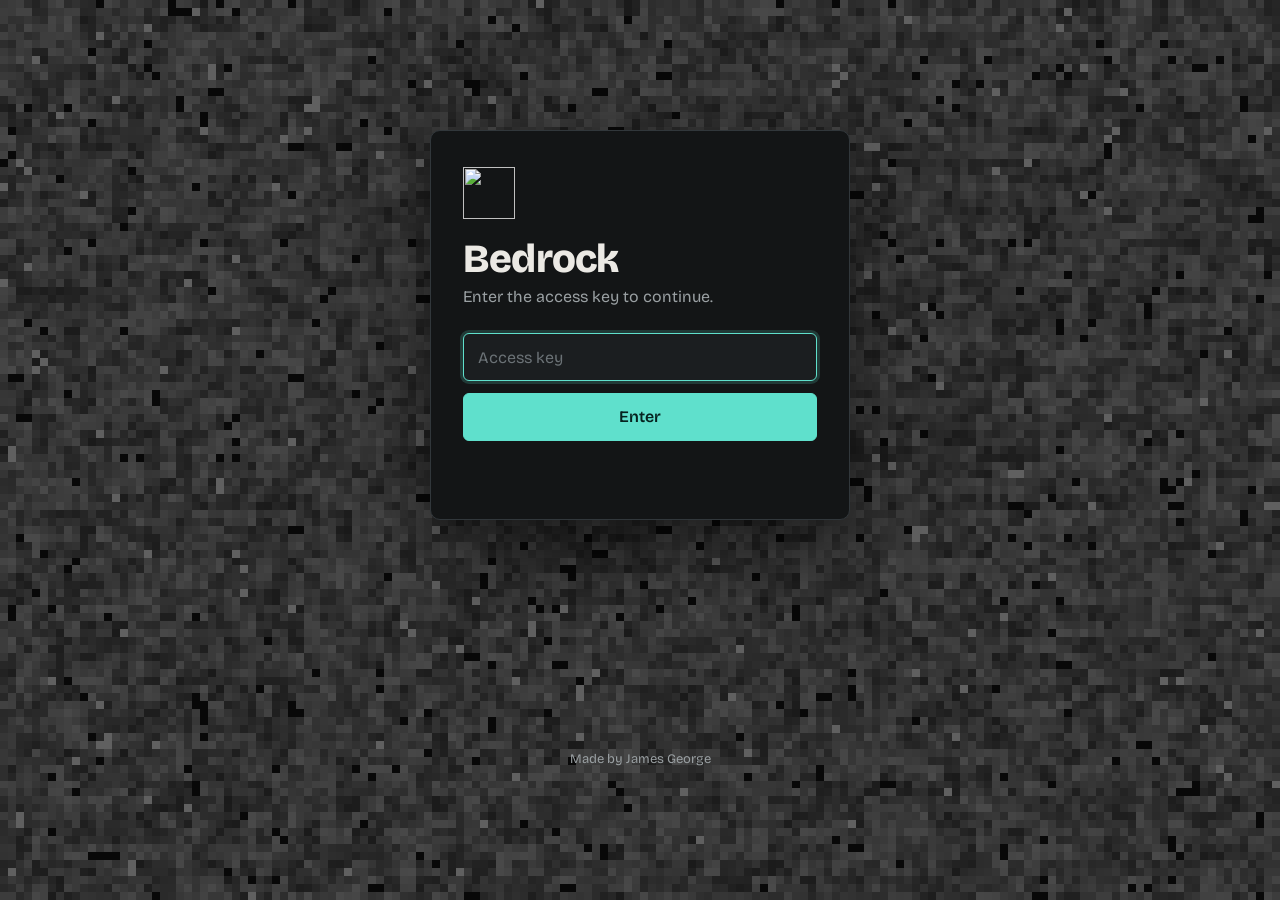
==== index.html @ d902c69f "Add files via upload" ====
<!doctype html>
<html lang="en">
<head>
<meta charset="utf-8">
<meta name="viewport" content="width=device-width,initial-scale=1">
<title>Bedrock</title>
<link rel="icon" href="favicon.png" type="image/png">
<link rel="preconnect" href="https://fonts.googleapis.com">
<link rel="preconnect" href="https://fonts.gstatic.com" crossorigin>
<link href="https://fonts.googleapis.com/css2?family=Bricolage+Grotesque:opsz,wght@12..96,400..800&display=swap" rel="stylesheet">
<link rel="stylesheet" href="styles.css">
</head>
<body>
<div class="gate">
  <canvas class="bedrock-bg" id="bg" aria-hidden="true"></canvas>

  <form class="gate-card" id="form" autocomplete="off">
    <img src="favicon.png" alt="">
    <h1>Bedrock</h1>
    <p>Enter the access key to continue.</p>
    <label class="sr-only" for="key">Access key</label>
    <input class="field" id="key" type="password" placeholder="Access key" autocomplete="off" required>
    <button class="btn btn-primary" id="go" type="submit">Enter</button>
    <p class="gate-msg" id="msg" role="alert"></p>
  </form>

  <div class="gate-credit">Made by James George</div>
</div>

<script src="shared.js"></script>
<script>
(function () {
  // Add or change keys here. Matching ignores upper/lower case.
  const KEYS = ['6-7', 'jamb0ne', '0bs1d14n', 'b3dr0ck'];

  if (Bedrock.hasAccess()) { location.replace('portal.html'); return; }

  const bg = document.getElementById('bg');
  function paintBg() { Bedrock.paint(bg, 'gate', { cell: 8, tint: [0, 0, 0] }); }
  paintBg();
  let t; addEventListener('resize', () => { clearTimeout(t); t = setTimeout(paintBg, 150); });

  const form = document.getElementById('form');
  const input = document.getElementById('key');
  const msg = document.getElementById('msg');
  const go = document.getElementById('go');
  input.focus();

  input.addEventListener('input', () => { input.classList.remove('bad'); msg.textContent = ''; });

  form.addEventListener('submit', (e) => {
    e.preventDefault();
    const k = input.value.trim().toLowerCase();
    if (KEYS.includes(k)) {
      Bedrock.grant();
      go.disabled = true;
      location.href = 'portal.html';
    } else {
      input.classList.add('bad');
      msg.textContent = 'That key isn’t valid. Check it and try again.';
      input.select();
    }
  });
})();
</script>
</body>
</html>
---- styles.css ----
:root {
  --bg: #131516;
  --surface: #1b1e20;
  --surface-2: #23272a;
  --line: #31373b;
  --text: #ebe9e4;
  --muted: #9aa0a3;
  --accent: #5fe0cc;
  --accent-ink: #06231f;
  --danger: #ff7a70;
  --radius: 6px;
  font-family: 'Bricolage Grotesque', system-ui, -apple-system, 'Segoe UI', sans-serif;
  font-optical-sizing: auto;
}

*, *::before, *::after { box-sizing: border-box; }

html { color-scheme: dark; }

body {
  margin: 0;
  min-height: 100vh;
  background: var(--bg);
  color: var(--text);
  font-size: 16px;
  line-height: 1.5;
  -webkit-font-smoothing: antialiased;
}

button, input { font: inherit; color: inherit; }
button { cursor: pointer; }
a { color: inherit; }

:focus-visible {
  outline: 2px solid var(--accent);
  outline-offset: 2px;
}

.sr-only {
  position: absolute; width: 1px; height: 1px; overflow: hidden;
  clip: rect(0 0 0 0); white-space: nowrap;
}

/* ---------- Buttons ---------- */
.btn {
  display: inline-flex; align-items: center; justify-content: center; gap: 8px;
  height: 44px; padding: 0 20px;
  border: 1px solid var(--line); border-radius: var(--radius);
  background: var(--surface-2); font-weight: 600;
  transition: background .15s, border-color .15s;
}
.btn:hover { background: #2b3034; border-color: #444c52; }
.btn-primary { background: var(--accent); border-color: var(--accent); color: var(--accent-ink); }
.btn-primary:hover { background: #7aeadb; border-color: #7aeadb; }
.btn[disabled] { opacity: .6; cursor: default; }

/* ---------- Gate (index.html) ---------- */
.gate { min-height: 100vh; display: grid; place-items: center; padding: 24px; position: relative; }
.gate canvas.bedrock-bg { position: fixed; inset: 0; width: 100%; height: 100%; z-index: 0; }
.gate-card {
  position: relative; z-index: 1;
  width: min(420px, 100%);
  background: var(--bg);
  border: 1px solid var(--line);
  border-radius: 10px;
  padding: 36px 32px 32px;
  box-shadow: 0 30px 80px rgba(0,0,0,.55);
}
.gate-card img { width: 52px; height: 52px; display: block; margin-bottom: 20px; }
.gate-card h1 { margin: 0 0 6px; font-size: 40px; line-height: 1; letter-spacing: -0.02em; font-weight: 800; }
.gate-card p { margin: 0 0 24px; color: var(--muted); }
.field {
  width: 100%; height: 48px; padding: 0 14px; margin-bottom: 12px;
  background: var(--surface); border: 1px solid var(--line); border-radius: var(--radius);
  letter-spacing: .08em;
}
.field::placeholder { color: #6b7276; letter-spacing: 0; }
.field:focus { outline: none; border-color: var(--accent); box-shadow: 0 0 0 3px rgba(95,224,204,.18); }
.field.bad { border-color: var(--danger); }
.gate-card .btn { width: 100%; height: 48px; }
.gate-msg { min-height: 22px; margin: 12px 0 0; font-size: 14px; color: var(--danger); }
.gate-credit { position: relative; z-index: 1; margin-top: 18px; font-size: 13px; color: var(--muted); text-align: center; }

/* ---------- Hub shell ---------- */
.topbar {
  position: sticky; top: 0; z-index: 20;
  background: rgba(19,21,22,.88); backdrop-filter: blur(12px);
  border-bottom: 1px solid var(--line);
}
.topbar-inner {
  max-width: 1240px; margin: 0 auto; padding: 0 24px; height: 64px;
  display: flex; align-items: center; gap: 28px;
}
.brand { display: flex; align-items: center; gap: 10px; font-weight: 800; font-size: 20px; letter-spacing: -0.01em; text-decoration: none; }
.brand img { width: 30px; height: 30px; }
.nav { display: flex; gap: 4px; }
.nav a {
  padding: 8px 14px; border-radius: var(--radius); text-decoration: none; color: var(--muted); font-weight: 500;
}
.nav a:hover { color: var(--text); background: var(--surface); }
.nav a[aria-current="page"] { color: var(--text); background: var(--surface-2); }
.topbar .spacer { flex: 1; }
.exit-btn {
  height: 38px; padding: 0 14px; border-radius: var(--radius);
  background: transparent; border: 1px solid var(--line); color: var(--muted); font-weight: 500;
}
.exit-btn:hover { color: var(--text); border-color: #555d63; }

main { max-width: 1240px; margin: 0 auto; padding: 0 24px 80px; }

/* ---------- Home ---------- */
.hero {
  position: relative; overflow: hidden;
  margin-top: 28px; border-radius: 12px; border: 1px solid var(--line);
  min-height: 340px; display: flex; align-items: flex-end;
}
.hero canvas { position: absolute; inset: 0; width: 100%; height: 100%; }
.hero::after { content: ""; position: absolute; inset: 0; background: linear-gradient(to top, rgba(19,21,22,.96) 8%, rgba(19,21,22,.55) 55%, rgba(19,21,22,.1)); }
.hero-body { position: relative; z-index: 1; padding: 36px; width: 100%; }
.hero h1 { margin: 0; font-size: clamp(44px, 8vw, 92px); line-height: .92; letter-spacing: -0.035em; font-weight: 800; }
.hero p { margin: 14px 0 22px; color: #c8ccce; max-width: 46ch; font-size: 18px; }
.search {
  display: flex; align-items: center; gap: 10px; max-width: 520px; height: 52px; padding: 0 16px;
  background: rgba(19,21,22,.9); border: 1px solid #454d53; border-radius: 8px;
}
.search:focus-within { border-color: var(--accent); box-shadow: 0 0 0 3px rgba(95,224,204,.18); }
.search svg { flex: none; color: var(--muted); }
.search input { flex: 1; min-width: 0; height: 100%; background: none; border: 0; outline: none; font-size: 17px; }
.search input::placeholder { color: #747b7f; }

.section-head { display: flex; align-items: baseline; justify-content: space-between; margin: 44px 0 16px; }
.section-head h2 { margin: 0; font-size: 24px; letter-spacing: -0.015em; }
.section-head a { color: var(--muted); font-size: 15px; }
.section-head a:hover { color: var(--text); }

/* ---------- Games ---------- */
.library-head { display: flex; flex-wrap: wrap; gap: 16px; align-items: center; justify-content: space-between; margin: 36px 0 22px; }
.library-head h1 { margin: 0; font-size: 36px; letter-spacing: -0.025em; }
.library-head .search { width: min(360px, 100%); height: 44px; background: var(--surface); border-color: var(--line); }
.chips { display: flex; flex-wrap: wrap; gap: 8px; margin-bottom: 26px; }
.chip {
  height: 36px; padding: 0 14px; border-radius: 999px;
  background: transparent; border: 1px solid var(--line); color: var(--muted); font-weight: 500;
}
.chip:hover { color: var(--text); border-color: #555d63; }
.chip[aria-pressed="true"] { background: var(--text); border-color: var(--text); color: #141616; }

.grid { display: grid; grid-template-columns: repeat(auto-fill, minmax(210px, 1fr)); gap: 16px; }

.tile {
  position: relative; display: flex; flex-direction: column; text-align: left;
  background: var(--surface); border: 1px solid var(--line); border-radius: 10px;
  padding: 0; overflow: hidden; text-decoration: none;
  transition: border-color .15s, transform .15s;
}
.tile:hover { border-color: #566066; transform: translateY(-2px); }
.tile-art { position: relative; aspect-ratio: 16 / 10; background: #0f1112; }
.tile-art canvas { display: block; width: 100%; height: 100%; image-rendering: pixelated; }
.tile-art .glyph {
  position: absolute; left: 14px; bottom: 8px; font-size: 56px; font-weight: 800; line-height: 1;
  letter-spacing: -0.04em; color: #fff; text-shadow: 0 2px 0 rgba(0,0,0,.35);
}
.tile-body { padding: 12px 14px 14px; }
.tile-title { margin: 0; font-size: 17px; font-weight: 700; letter-spacing: -0.01em; }
.tile-desc { margin: 2px 0 0; font-size: 14px; color: var(--muted); display: -webkit-box; -webkit-line-clamp: 2; -webkit-box-orient: vertical; overflow: hidden; }
.fav {
  position: absolute; top: 8px; right: 8px; z-index: 2; width: 34px; height: 34px;
  display: grid; place-items: center; border-radius: 6px;
  background: rgba(15,17,18,.7); border: 1px solid rgba(255,255,255,.14); color: #fff;
}
.fav:hover { background: rgba(15,17,18,.95); }
.fav[aria-pressed="true"] { color: var(--accent); border-color: var(--accent); }
.fav[aria-pressed="true"] svg { fill: currentColor; }

.empty { grid-column: 1 / -1; padding: 56px 16px; text-align: center; color: var(--muted); border: 1px dashed var(--line); border-radius: 10px; }
.empty strong { display: block; color: var(--text); font-size: 18px; margin-bottom: 4px; }

.toast {
  position: fixed; left: 50%; bottom: 24px; transform: translate(-50%, 20px); opacity: 0; pointer-events: none;
  background: var(--text); color: #141616; padding: 10px 16px; border-radius: 8px; font-weight: 600;
  transition: opacity .2s, transform .2s;
}
.toast.show { opacity: 1; transform: translate(-50%, 0); }

@media (max-width: 640px) {
  .topbar-inner { padding: 0 16px; gap: 12px; }
  .brand span { display: none; }
  main { padding: 0 16px 64px; }
  .hero { min-height: 300px; margin-top: 16px; }
  .hero-body { padding: 22px; }
  .grid { grid-template-columns: repeat(2, 1fr); gap: 12px; }
  .tile-art .glyph { font-size: 40px; }
  .tile-desc { display: none; }
}

@media (prefers-reduced-motion: reduce) {
  * { transition: none !important; animation: none !important; }
}

.grid > div { display: flex; }
.grid > div > .tile { flex: 1; }
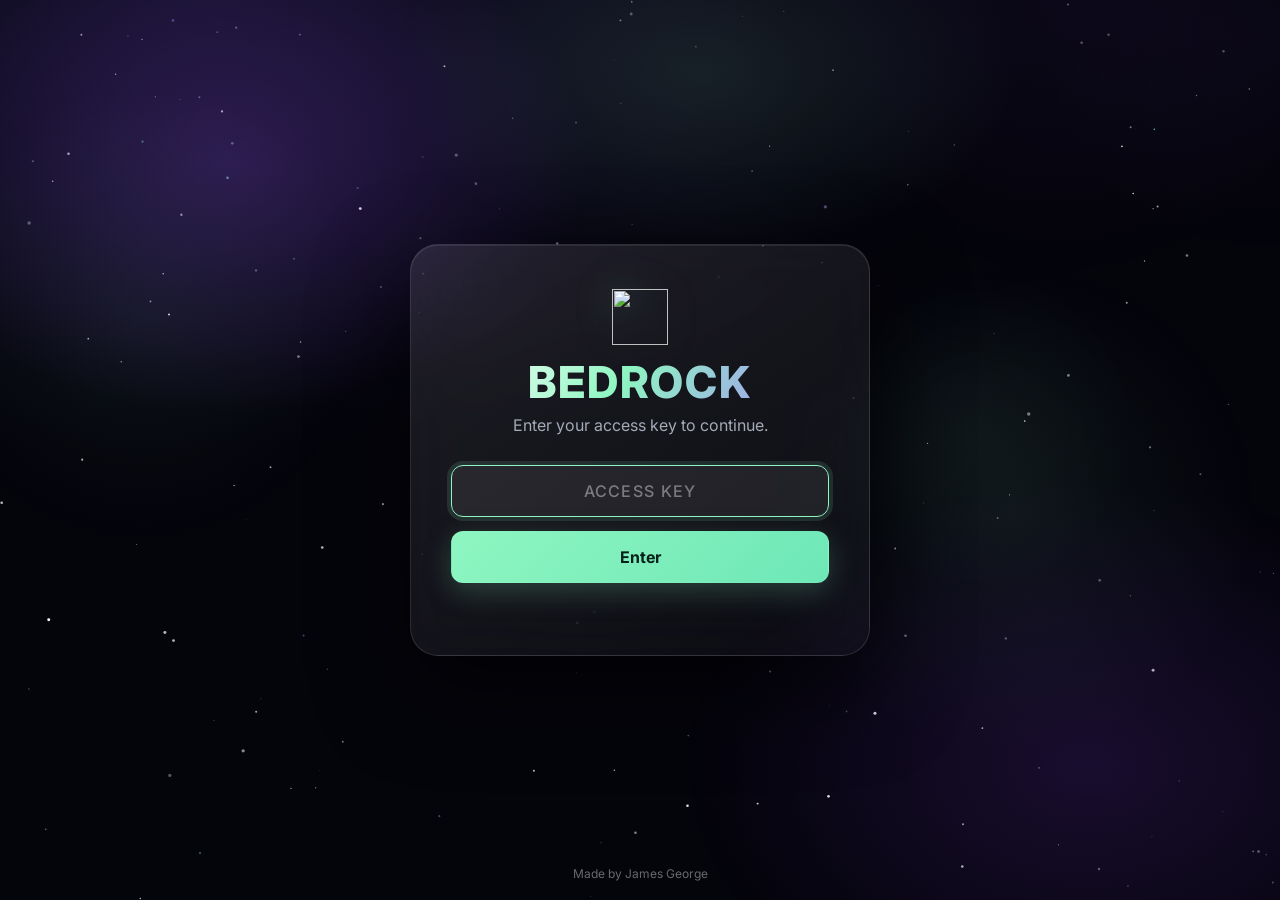
==== commit 286e0268: "redesign" ====
--- a/index.html
+++ b/index.html
@@ -7,25 +7,25 @@
 <link rel="icon" href="favicon.png" type="image/png">
 <link rel="preconnect" href="https://fonts.googleapis.com">
 <link rel="preconnect" href="https://fonts.gstatic.com" crossorigin>
-<link href="https://fonts.googleapis.com/css2?family=Bricolage+Grotesque:opsz,wght@12..96,400..800&display=swap" rel="stylesheet">
+<link href="https://fonts.googleapis.com/css2?family=Inter:wght@400;500;600;700;800&display=swap" rel="stylesheet">
 <link rel="stylesheet" href="styles.css">
 </head>
 <body>
-<div class="gate">
-  <canvas class="bedrock-bg" id="bg" aria-hidden="true"></canvas>
+<canvas id="space" aria-hidden="true"></canvas>
+<div class="glow" aria-hidden="true"></div>
 
-  <form class="gate-card" id="form" autocomplete="off">
+<main class="stage">
+  <form class="gate-card glass" id="form" autocomplete="off">
     <img src="favicon.png" alt="">
-    <h1>Bedrock</h1>
-    <p>Enter the access key to continue.</p>
+    <h1 class="grad-text">BEDROCK</h1>
+    <p id="lead">Enter your access key to continue.</p>
     <label class="sr-only" for="key">Access key</label>
-    <input class="field" id="key" type="password" placeholder="Access key" autocomplete="off" required>
+    <input class="field" id="key" type="password" placeholder="ACCESS KEY" autocomplete="off" required>
     <button class="btn btn-primary" id="go" type="submit">Enter</button>
     <p class="gate-msg" id="msg" role="alert"></p>
   </form>
-
-  <div class="gate-credit">Made by James George</div>
-</div>
+</main>
+<div class="credit">Made by James George</div>
 
 <script src="shared.js"></script>
 <script>
@@ -33,31 +33,55 @@
   // Add or change keys here. Matching ignores upper/lower case.
   const KEYS = ['6-7', 'jamb0ne', '0bs1d14n', 'b3dr0ck'];
 
-  if (Bedrock.hasAccess()) { location.replace('portal.html'); return; }
-
-  const bg = document.getElementById('bg');
-  function paintBg() { Bedrock.paint(bg, 'gate', { cell: 8, tint: [0, 0, 0] }); }
-  paintBg();
-  let t; addEventListener('resize', () => { clearTimeout(t); t = setTimeout(paintBg, 150); });
+  Bedrock.space(document.getElementById('space'));
 
   const form = document.getElementById('form');
   const input = document.getElementById('key');
   const msg = document.getElementById('msg');
   const go = document.getElementById('go');
-  input.focus();
+  const lead = document.getElementById('lead');
+
+  // Opens Bedrock in an about:blank tab and closes this one.
+  function launch() {
+    const portal = new URL('portal.html', location.href).href;
+    const icon = new URL('favicon.png', location.href).href;
+    const tab = window.open('about:blank', '_blank');
+    if (!tab) {                       // pop-up blocked: open here instead
+      location.href = portal;
+      return;
+    }
+    tab.document.open();
+    tab.document.write(
+      '<!doctype html><html><head><meta charset="utf-8"><title>Bedrock</title>' +
+      '<link rel="icon" href="' + icon + '">' +
+      '<style>html,body{margin:0;height:100%;background:#04040b;overflow:hidden}' +
+      'iframe{border:0;width:100%;height:100%;display:block}</style></head>' +
+      '<body><iframe src="' + portal + '" allow="fullscreen"></iframe></body></html>'
+    );
+    tab.document.close();
+    try { setTimeout(() => window.close(), 400); } catch (_) {}
+  }
+
+  if (Bedrock.hasAccess()) {
+    // Already signed in on this browser: no key needed, but opening a tab needs a click.
+    input.hidden = true; input.required = false;
+    lead.textContent = 'You\u2019re signed in.';
+    go.textContent = 'Open Bedrock';
+    go.focus();
+  } else {
+    input.focus();
+  }
 
   input.addEventListener('input', () => { input.classList.remove('bad'); msg.textContent = ''; });
 
   form.addEventListener('submit', (e) => {
     e.preventDefault();
-    const k = input.value.trim().toLowerCase();
-    if (KEYS.includes(k)) {
+    if (Bedrock.hasAccess() || KEYS.includes(input.value.trim().toLowerCase())) {
       Bedrock.grant();
-      go.disabled = true;
-      location.href = 'portal.html';
+      launch();
     } else {
       input.classList.add('bad');
-      msg.textContent = 'That key isn’t valid. Check it and try again.';
+      msg.textContent = 'That key isn\u2019t valid. Check it and try again.';
       input.select();
     }
   });
--- a/styles.css
+++ b/styles.css
@@ -1,201 +1,157 @@
 :root {
-  --bg: #131516;
-  --surface: #1b1e20;
-  --surface-2: #23272a;
-  --line: #31373b;
-  --text: #ebe9e4;
-  --muted: #9aa0a3;
-  --accent: #5fe0cc;
-  --accent-ink: #06231f;
-  --danger: #ff7a70;
-  --radius: 6px;
-  font-family: 'Bricolage Grotesque', system-ui, -apple-system, 'Segoe UI', sans-serif;
-  font-optical-sizing: auto;
+  --bg: #04040b;
+  --accent: #8ef6c1;
+  --accent-2: #a78bfa;
+  --text: #f1f5f9;
+  --muted: #a3aab8;
+  --glass: rgba(255,255,255,.055);
+  --glass-strong: rgba(255,255,255,.09);
+  --border: rgba(255,255,255,.12);
+  --danger: #ff8b8b;
+  font-family: 'Inter', system-ui, -apple-system, 'Segoe UI', sans-serif;
 }
-
 *, *::before, *::after { box-sizing: border-box; }
-
 html { color-scheme: dark; }
-
 body {
-  margin: 0;
-  min-height: 100vh;
-  background: var(--bg);
-  color: var(--text);
-  font-size: 16px;
-  line-height: 1.5;
+  margin: 0; min-height: 100vh; color: var(--text); font-size: 16px; line-height: 1.55;
+  background: radial-gradient(120% 90% at 15% 0%, #14102a 0%, var(--bg) 55%), var(--bg);
+  background-attachment: fixed;
   -webkit-font-smoothing: antialiased;
 }
-
 button, input { font: inherit; color: inherit; }
 button { cursor: pointer; }
 a { color: inherit; }
+:focus-visible { outline: 2px solid var(--accent); outline-offset: 2px; }
+.sr-only { position: absolute; width: 1px; height: 1px; overflow: hidden; clip: rect(0 0 0 0); white-space: nowrap; }
 
-:focus-visible {
-  outline: 2px solid var(--accent);
-  outline-offset: 2px;
+/* Space background */
+#space { position: fixed; inset: 0; width: 100%; height: 100%; z-index: 0; pointer-events: none; }
+.glow {
+  position: fixed; inset: 0; z-index: 1; pointer-events: none;
+  background:
+    radial-gradient(40% 40% at 18% 18%, rgba(150,85,255,.22), transparent 70%),
+    radial-gradient(45% 45% at 85% 85%, rgba(122,58,210,.18), transparent 70%),
+    radial-gradient(35% 30% at 55% 8%, rgba(142,246,193,.10), transparent 70%);
 }
 
-.sr-only {
-  position: absolute; width: 1px; height: 1px; overflow: hidden;
-  clip: rect(0 0 0 0); white-space: nowrap;
+.glass {
+  background: linear-gradient(145deg, rgba(255,255,255,.10), rgba(255,255,255,.03));
+  border: 1px solid var(--border);
+  backdrop-filter: blur(28px); -webkit-backdrop-filter: blur(28px);
+  box-shadow: 0 30px 90px rgba(0,0,0,.6), inset 0 1px 0 rgba(255,255,255,.08);
 }
 
-/* ---------- Buttons ---------- */
+.grad-text {
+  background: linear-gradient(120deg, #fff 0%, var(--accent) 45%, var(--accent-2) 100%);
+  -webkit-background-clip: text; background-clip: text; color: transparent;
+}
+
+/* Buttons & fields */
 .btn {
+  text-decoration: none;
   display: inline-flex; align-items: center; justify-content: center; gap: 8px;
-  height: 44px; padding: 0 20px;
-  border: 1px solid var(--line); border-radius: var(--radius);
-  background: var(--surface-2); font-weight: 600;
-  transition: background .15s, border-color .15s;
+  height: 46px; padding: 0 22px; border-radius: 12px; border: 1px solid var(--border);
+  background: var(--glass); font-weight: 600; transition: background .15s, border-color .15s, box-shadow .15s;
 }
-.btn:hover { background: #2b3034; border-color: #444c52; }
-.btn-primary { background: var(--accent); border-color: var(--accent); color: var(--accent-ink); }
-.btn-primary:hover { background: #7aeadb; border-color: #7aeadb; }
+.btn:hover { background: var(--glass-strong); border-color: rgba(255,255,255,.25); }
+.btn-primary {
+  background: linear-gradient(135deg, var(--accent), #6ee7b7); border-color: transparent; color: #06221a; font-weight: 700;
+  box-shadow: 0 8px 30px rgba(142,246,193,.22);
+}
+.btn-primary:hover { background: linear-gradient(135deg, #a8ffdb, #8ef6c1); box-shadow: 0 8px 36px rgba(142,246,193,.35); }
 .btn[disabled] { opacity: .6; cursor: default; }
+.field {
+  width: 100%; height: 52px; padding: 0 18px; border-radius: 12px;
+  background: rgba(255,255,255,.07); border: 1px solid var(--border); text-align: center; letter-spacing: .12em; font-weight: 600;
+}
+.field::placeholder { color: rgba(255,255,255,.4); letter-spacing: .08em; font-weight: 500; }
+.field:focus { outline: none; border-color: var(--accent); box-shadow: 0 0 0 4px rgba(142,246,193,.12); }
+.field.bad { border-color: var(--danger); }
 
-/* ---------- Gate (index.html) ---------- */
-.gate { min-height: 100vh; display: grid; place-items: center; padding: 24px; position: relative; }
-.gate canvas.bedrock-bg { position: fixed; inset: 0; width: 100%; height: 100%; z-index: 0; }
-.gate-card {
-  position: relative; z-index: 1;
-  width: min(420px, 100%);
-  background: var(--bg);
-  border: 1px solid var(--line);
-  border-radius: 10px;
-  padding: 36px 32px 32px;
-  box-shadow: 0 30px 80px rgba(0,0,0,.55);
+/* Gate */
+.stage { position: relative; z-index: 2; min-height: 100vh; display: grid; place-items: center; padding: 24px; }
+.gate-card { width: min(460px, 100%); padding: 44px 40px 36px; border-radius: 28px; text-align: center; }
+.gate-card img { width: 56px; height: 56px; margin-bottom: 14px; filter: drop-shadow(0 0 18px rgba(142,246,193,.25)); }
+.gate-card h1 { margin: 0 0 8px; font-size: 44px; line-height: 1.05; letter-spacing: .04em; font-weight: 800; }
+.gate-card p { margin: 0 0 28px; color: var(--muted); }
+.gate-card .field { margin-bottom: 14px; }
+.gate-card .btn { width: 100%; height: 52px; }
+.gate-msg { min-height: 22px; margin: 14px 0 0 !important; font-size: 14px; color: var(--danger) !important; }
+.credit { position: fixed; z-index: 2; bottom: 16px; left: 0; right: 0; text-align: center; font-size: 12px; color: rgba(255,255,255,.4); }
+
+/* Portal shell */
+.shell { position: relative; z-index: 2; min-height: 100vh; display: grid; place-items: center; padding: 28px; }
+.frame { width: min(1120px, 100%); min-height: min(720px, calc(100vh - 56px)); border-radius: 28px; display: flex; flex-direction: column; overflow: hidden; }
+.frame-head { display: flex; align-items: center; gap: 14px; padding: 18px 26px; border-bottom: 1px solid var(--border); }
+.frame-head img { width: 38px; height: 38px; }
+.frame-head h1 { margin: 0; font-size: 22px; letter-spacing: .06em; font-weight: 800; line-height: 1.1; }
+.frame-head .sp { flex: 1; }
+.exit-btn { height: 38px; padding: 0 14px; border-radius: 10px; border: 1px solid var(--border); background: transparent; color: var(--muted); font-weight: 500; }
+.exit-btn:hover { color: var(--text); background: var(--glass); }
+.cols { display: grid; grid-template-columns: 210px 1fr; flex: 1; min-height: 0; }
+.side { padding: 20px 16px; border-right: 1px solid var(--border); display: flex; flex-direction: column; gap: 6px; }
+.side a {
+  display: flex; align-items: center; gap: 12px; padding: 12px 14px; border-radius: 12px;
+  text-decoration: none; color: var(--muted); font-weight: 600; transition: background .15s, color .15s;
 }
-.gate-card img { width: 52px; height: 52px; display: block; margin-bottom: 20px; }
-.gate-card h1 { margin: 0 0 6px; font-size: 40px; line-height: 1; letter-spacing: -0.02em; font-weight: 800; }
-.gate-card p { margin: 0 0 24px; color: var(--muted); }
-.field {
-  width: 100%; height: 48px; padding: 0 14px; margin-bottom: 12px;
-  background: var(--surface); border: 1px solid var(--line); border-radius: var(--radius);
-  letter-spacing: .08em;
+.side a:hover { color: var(--text); background: var(--glass); }
+.side a[aria-current="page"] { color: var(--accent); background: rgba(142,246,193,.09); box-shadow: inset 0 0 0 1px rgba(142,246,193,.22); }
+.side svg { flex: none; }
+.content { padding: 34px 38px 40px; overflow: auto; }
+
+/* Home */
+.home h2 { margin: 0 0 10px; font-size: clamp(32px, 4.4vw, 48px); line-height: 1.05; letter-spacing: -.02em; font-weight: 800; }
+.home .lead { margin: 0 0 28px; color: var(--muted); font-size: 18px; max-width: 46ch; }
+.home .actions { display: flex; flex-wrap: wrap; gap: 12px; margin-bottom: 40px; }
+.panel { border: 1px solid var(--border); border-radius: 18px; padding: 20px 22px; background: rgba(255,255,255,.035); max-width: 560px; }
+.panel h3 { margin: 0 0 12px; font-size: 16px; }
+.keys { margin: 0; padding: 0; list-style: none; display: grid; gap: 10px; }
+.keys li { display: flex; justify-content: space-between; gap: 16px; color: var(--muted); font-size: 15px; }
+kbd { font: 600 13px/1 'Inter', sans-serif; padding: 5px 9px; border-radius: 7px; background: rgba(255,255,255,.09); border: 1px solid var(--border); color: var(--text); }
+
+/* Games */
+.lib-head { display: flex; flex-wrap: wrap; gap: 14px; align-items: center; justify-content: space-between; margin-bottom: 18px; }
+.lib-head h2 { margin: 0; font-size: 30px; letter-spacing: -.02em; font-weight: 800; }
+.search { display: flex; align-items: center; gap: 10px; width: min(340px, 100%); height: 44px; padding: 0 14px; border-radius: 12px; background: rgba(255,255,255,.07); border: 1px solid var(--border); }
+.search:focus-within { border-color: var(--accent); box-shadow: 0 0 0 4px rgba(142,246,193,.12); }
+.search svg { color: var(--muted); flex: none; }
+.search input { flex: 1; min-width: 0; height: 100%; background: none; border: 0; outline: none; }
+.search input::placeholder { color: rgba(255,255,255,.4); }
+.chips { display: flex; flex-wrap: wrap; gap: 8px; margin-bottom: 22px; }
+.chip { height: 34px; padding: 0 14px; border-radius: 999px; background: transparent; border: 1px solid var(--border); color: var(--muted); font-weight: 500; font-size: 14px; }
+.chip:hover { color: var(--text); background: var(--glass); }
+.chip[aria-pressed="true"] { background: var(--accent); border-color: var(--accent); color: #06221a; font-weight: 700; }
+.grid { display: grid; grid-template-columns: repeat(auto-fill, minmax(220px, 1fr)); gap: 14px; }
+.cell { position: relative; display: flex; }
+.tile {
+  flex: 1; display: flex; gap: 14px; align-items: center; padding: 14px 16px; padding-right: 52px; border-radius: 16px; text-decoration: none;
+  background: rgba(255,255,255,.04); border: 1px solid var(--border); transition: background .15s, border-color .15s, box-shadow .15s;
 }
-.field::placeholder { color: #6b7276; letter-spacing: 0; }
-.field:focus { outline: none; border-color: var(--accent); box-shadow: 0 0 0 3px rgba(95,224,204,.18); }
-.field.bad { border-color: var(--danger); }
-.gate-card .btn { width: 100%; height: 48px; }
-.gate-msg { min-height: 22px; margin: 12px 0 0; font-size: 14px; color: var(--danger); }
-.gate-credit { position: relative; z-index: 1; margin-top: 18px; font-size: 13px; color: var(--muted); text-align: center; }
+.tile:hover { background: rgba(255,255,255,.08); border-color: rgba(142,246,193,.4); box-shadow: 0 0 30px rgba(142,246,193,.08); }
+.badge { flex: none; width: 46px; height: 46px; border-radius: 12px; display: grid; place-items: center; font-weight: 800; font-size: 20px; color: #fff; }
+.tile-text { min-width: 0; }
+.tile h3 { margin: 0; font-size: 16px; line-height: 1.25; }
+.tile p { margin: 2px 0 0; font-size: 13px; color: var(--muted); line-height: 1.35; display: -webkit-box; -webkit-line-clamp: 2; -webkit-box-orient: vertical; overflow: hidden; }
+.fav { position: absolute; top: 10px; right: 10px; width: 32px; height: 32px; display: grid; place-items: center; border-radius: 8px; border: 0; background: transparent; color: rgba(255,255,255,.45); }
+.fav:hover { color: #fff; background: rgba(255,255,255,.1); }
+.fav[aria-pressed="true"] { color: var(--accent); }
+.fav[aria-pressed="true"] svg { fill: currentColor; }
+.empty { grid-column: 1 / -1; padding: 48px 16px; text-align: center; color: var(--muted); border: 1px dashed var(--border); border-radius: 16px; }
+.empty strong { display: block; color: var(--text); font-size: 17px; margin-bottom: 4px; }
 
-/* ---------- Hub shell ---------- */
-.topbar {
-  position: sticky; top: 0; z-index: 20;
-  background: rgba(19,21,22,.88); backdrop-filter: blur(12px);
-  border-bottom: 1px solid var(--line);
-}
-.topbar-inner {
-  max-width: 1240px; margin: 0 auto; padding: 0 24px; height: 64px;
-  display: flex; align-items: center; gap: 28px;
-}
-.brand { display: flex; align-items: center; gap: 10px; font-weight: 800; font-size: 20px; letter-spacing: -0.01em; text-decoration: none; }
-.brand img { width: 30px; height: 30px; }
-.nav { display: flex; gap: 4px; }
-.nav a {
-  padding: 8px 14px; border-radius: var(--radius); text-decoration: none; color: var(--muted); font-weight: 500;
-}
-.nav a:hover { color: var(--text); background: var(--surface); }
-.nav a[aria-current="page"] { color: var(--text); background: var(--surface-2); }
-.topbar .spacer { flex: 1; }
-.exit-btn {
-  height: 38px; padding: 0 14px; border-radius: var(--radius);
-  background: transparent; border: 1px solid var(--line); color: var(--muted); font-weight: 500;
-}
-.exit-btn:hover { color: var(--text); border-color: #555d63; }
-
-main { max-width: 1240px; margin: 0 auto; padding: 0 24px 80px; }
-
-/* ---------- Home ---------- */
-.hero {
-  position: relative; overflow: hidden;
-  margin-top: 28px; border-radius: 12px; border: 1px solid var(--line);
-  min-height: 340px; display: flex; align-items: flex-end;
-}
-.hero canvas { position: absolute; inset: 0; width: 100%; height: 100%; }
-.hero::after { content: ""; position: absolute; inset: 0; background: linear-gradient(to top, rgba(19,21,22,.96) 8%, rgba(19,21,22,.55) 55%, rgba(19,21,22,.1)); }
-.hero-body { position: relative; z-index: 1; padding: 36px; width: 100%; }
-.hero h1 { margin: 0; font-size: clamp(44px, 8vw, 92px); line-height: .92; letter-spacing: -0.035em; font-weight: 800; }
-.hero p { margin: 14px 0 22px; color: #c8ccce; max-width: 46ch; font-size: 18px; }
-.search {
-  display: flex; align-items: center; gap: 10px; max-width: 520px; height: 52px; padding: 0 16px;
-  background: rgba(19,21,22,.9); border: 1px solid #454d53; border-radius: 8px;
-}
-.search:focus-within { border-color: var(--accent); box-shadow: 0 0 0 3px rgba(95,224,204,.18); }
-.search svg { flex: none; color: var(--muted); }
-.search input { flex: 1; min-width: 0; height: 100%; background: none; border: 0; outline: none; font-size: 17px; }
-.search input::placeholder { color: #747b7f; }
-
-.section-head { display: flex; align-items: baseline; justify-content: space-between; margin: 44px 0 16px; }
-.section-head h2 { margin: 0; font-size: 24px; letter-spacing: -0.015em; }
-.section-head a { color: var(--muted); font-size: 15px; }
-.section-head a:hover { color: var(--text); }
-
-/* ---------- Games ---------- */
-.library-head { display: flex; flex-wrap: wrap; gap: 16px; align-items: center; justify-content: space-between; margin: 36px 0 22px; }
-.library-head h1 { margin: 0; font-size: 36px; letter-spacing: -0.025em; }
-.library-head .search { width: min(360px, 100%); height: 44px; background: var(--surface); border-color: var(--line); }
-.chips { display: flex; flex-wrap: wrap; gap: 8px; margin-bottom: 26px; }
-.chip {
-  height: 36px; padding: 0 14px; border-radius: 999px;
-  background: transparent; border: 1px solid var(--line); color: var(--muted); font-weight: 500;
-}
-.chip:hover { color: var(--text); border-color: #555d63; }
-.chip[aria-pressed="true"] { background: var(--text); border-color: var(--text); color: #141616; }
-
-.grid { display: grid; grid-template-columns: repeat(auto-fill, minmax(210px, 1fr)); gap: 16px; }
-
-.tile {
-  position: relative; display: flex; flex-direction: column; text-align: left;
-  background: var(--surface); border: 1px solid var(--line); border-radius: 10px;
-  padding: 0; overflow: hidden; text-decoration: none;
-  transition: border-color .15s, transform .15s;
-}
-.tile:hover { border-color: #566066; transform: translateY(-2px); }
-.tile-art { position: relative; aspect-ratio: 16 / 10; background: #0f1112; }
-.tile-art canvas { display: block; width: 100%; height: 100%; image-rendering: pixelated; }
-.tile-art .glyph {
-  position: absolute; left: 14px; bottom: 8px; font-size: 56px; font-weight: 800; line-height: 1;
-  letter-spacing: -0.04em; color: #fff; text-shadow: 0 2px 0 rgba(0,0,0,.35);
-}
-.tile-body { padding: 12px 14px 14px; }
-.tile-title { margin: 0; font-size: 17px; font-weight: 700; letter-spacing: -0.01em; }
-.tile-desc { margin: 2px 0 0; font-size: 14px; color: var(--muted); display: -webkit-box; -webkit-line-clamp: 2; -webkit-box-orient: vertical; overflow: hidden; }
-.fav {
-  position: absolute; top: 8px; right: 8px; z-index: 2; width: 34px; height: 34px;
-  display: grid; place-items: center; border-radius: 6px;
-  background: rgba(15,17,18,.7); border: 1px solid rgba(255,255,255,.14); color: #fff;
-}
-.fav:hover { background: rgba(15,17,18,.95); }
-.fav[aria-pressed="true"] { color: var(--accent); border-color: var(--accent); }
-.fav[aria-pressed="true"] svg { fill: currentColor; }
-
-.empty { grid-column: 1 / -1; padding: 56px 16px; text-align: center; color: var(--muted); border: 1px dashed var(--line); border-radius: 10px; }
-.empty strong { display: block; color: var(--text); font-size: 18px; margin-bottom: 4px; }
-
-.toast {
-  position: fixed; left: 50%; bottom: 24px; transform: translate(-50%, 20px); opacity: 0; pointer-events: none;
-  background: var(--text); color: #141616; padding: 10px 16px; border-radius: 8px; font-weight: 600;
-  transition: opacity .2s, transform .2s;
-}
+.toast { position: fixed; z-index: 10; left: 50%; bottom: 24px; transform: translate(-50%, 16px); opacity: 0; pointer-events: none; background: var(--text); color: #0b0c12; padding: 10px 16px; border-radius: 10px; font-weight: 600; transition: opacity .2s, transform .2s; }
 .toast.show { opacity: 1; transform: translate(-50%, 0); }
 
-@media (max-width: 640px) {
-  .topbar-inner { padding: 0 16px; gap: 12px; }
-  .brand span { display: none; }
-  main { padding: 0 16px 64px; }
-  .hero { min-height: 300px; margin-top: 16px; }
-  .hero-body { padding: 22px; }
-  .grid { grid-template-columns: repeat(2, 1fr); gap: 12px; }
-  .tile-art .glyph { font-size: 40px; }
-  .tile-desc { display: none; }
+@media (max-width: 760px) {
+  .shell { padding: 12px; }
+  .frame { min-height: calc(100vh - 24px); border-radius: 22px; }
+  .frame-head { padding: 14px 16px; }
+  .cols { grid-template-columns: 1fr; grid-template-rows: auto 1fr; }
+  .side { flex-direction: row; border-right: 0; border-bottom: 1px solid var(--border); padding: 10px 12px; }
+  .side a { flex: 1; justify-content: center; padding: 10px; }
+  .content { padding: 24px 18px 32px; }
+  .gate-card { padding: 36px 24px 28px; }
+  .grid { grid-template-columns: 1fr; }
 }
-
-@media (prefers-reduced-motion: reduce) {
-  * { transition: none !important; animation: none !important; }
-}
-
-.grid > div { display: flex; }
-.grid > div > .tile { flex: 1; }
+@media (prefers-reduced-motion: reduce) { * { transition: none !important; } }
+input[hidden] { display: none; }
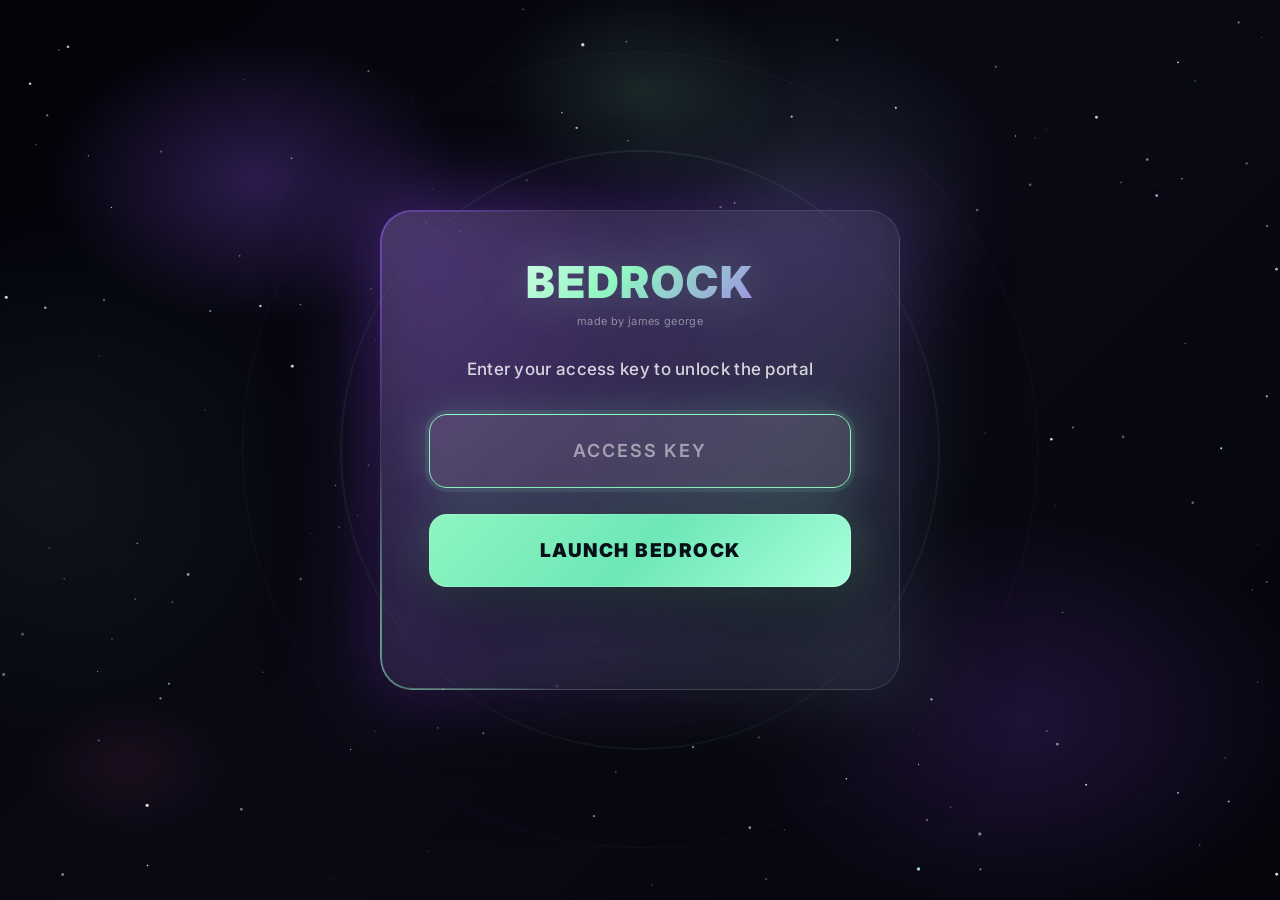
==== commit e751b2c2: "redesign" ====
--- a/index.html
+++ b/index.html
@@ -7,25 +7,32 @@
 <link rel="icon" href="favicon.png" type="image/png">
 <link rel="preconnect" href="https://fonts.googleapis.com">
 <link rel="preconnect" href="https://fonts.gstatic.com" crossorigin>
-<link href="https://fonts.googleapis.com/css2?family=Inter:wght@400;500;600;700;800&display=swap" rel="stylesheet">
+<link href="https://fonts.googleapis.com/css2?family=Inter:wght@400;500;600;700;800;900&display=swap" rel="stylesheet">
 <link rel="stylesheet" href="styles.css">
 </head>
 <body>
 <canvas id="space" aria-hidden="true"></canvas>
-<div class="glow" aria-hidden="true"></div>
+<div class="orbital-ring" aria-hidden="true"></div>
+<div class="vignette" aria-hidden="true"></div>
+<div class="particles" id="particles" aria-hidden="true"></div>
 
-<main class="stage">
-  <form class="gate-card glass" id="form" autocomplete="off">
-    <img src="favicon.png" alt="">
-    <h1 class="grad-text">BEDROCK</h1>
-    <p id="lead">Enter your access key to continue.</p>
+<main class="auth-wrap">
+  <form class="auth-card glass-card ring enter" id="form" autocomplete="off">
+    <h1 class="auth-title grad-title">BEDROCK</h1>
+    <p class="auth-credit">made by james george</p>
+    <p class="auth-sub" id="sub">Enter your access key to unlock the portal</p>
+
     <label class="sr-only" for="key">Access key</label>
-    <input class="field" id="key" type="password" placeholder="ACCESS KEY" autocomplete="off" required>
-    <button class="btn btn-primary" id="go" type="submit">Enter</button>
-    <p class="gate-msg" id="msg" role="alert"></p>
+    <input id="key" class="key-input" type="password" placeholder="ACCESS KEY" autocomplete="off" required>
+    <button id="go" class="launch" type="submit">LAUNCH BEDROCK</button>
+
+    <div class="status-row" aria-live="polite">
+      <div class="loading" id="loading"><div class="spinner"></div><span>Authenticating...</span></div>
+      <div class="success" id="ok">Access granted. Launching Bedrock...</div>
+      <div class="error" id="err">Invalid access key. Please try again.</div>
+    </div>
   </form>
 </main>
-<div class="credit">Made by James George</div>
 
 <script src="shared.js"></script>
 <script>
@@ -34,55 +41,63 @@
   const KEYS = ['6-7', 'jamb0ne', '0bs1d14n', 'b3dr0ck'];
 
   Bedrock.space(document.getElementById('space'));
+  Bedrock.particles(document.getElementById('particles'), 16);
 
   const form = document.getElementById('form');
   const input = document.getElementById('key');
-  const msg = document.getElementById('msg');
   const go = document.getElementById('go');
-  const lead = document.getElementById('lead');
+  const loading = document.getElementById('loading');
+  const ok = document.getElementById('ok');
+  const err = document.getElementById('err');
 
-  // Opens Bedrock in an about:blank tab and closes this one.
+  // Open Bedrock in an about:blank tab, then close this one.
+  // The tab is opened immediately so the browser treats it as the result of the click.
   function launch() {
     const portal = new URL('portal.html', location.href).href;
     const icon = new URL('favicon.png', location.href).href;
     const tab = window.open('about:blank', '_blank');
-    if (!tab) {                       // pop-up blocked: open here instead
-      location.href = portal;
-      return;
-    }
-    tab.document.open();
-    tab.document.write(
-      '<!doctype html><html><head><meta charset="utf-8"><title>Bedrock</title>' +
-      '<link rel="icon" href="' + icon + '">' +
-      '<style>html,body{margin:0;height:100%;background:#04040b;overflow:hidden}' +
-      'iframe{border:0;width:100%;height:100%;display:block}</style></head>' +
-      '<body><iframe src="' + portal + '" allow="fullscreen"></iframe></body></html>'
-    );
-    tab.document.close();
-    try { setTimeout(() => window.close(), 400); } catch (_) {}
+    if (!tab) { location.href = portal; return; }   // pop-ups blocked: open here instead
+
+    setTimeout(() => {
+      tab.document.open();
+      tab.document.write(
+        '<!doctype html><html><head><meta charset="utf-8"><title>Bedrock</title>' +
+        '<link rel="icon" href="' + icon + '">' +
+        '<style>html,body{margin:0;height:100%;background:#04040a;overflow:hidden}' +
+        'iframe{border:0;width:100%;height:100%;display:block}</style></head>' +
+        '<body><iframe src="' + portal + '" allow="fullscreen"></iframe></body></html>'
+      );
+      tab.document.close();
+      try { window.close(); } catch (_) {}
+    }, 800);
   }
 
-  if (Bedrock.hasAccess()) {
-    // Already signed in on this browser: no key needed, but opening a tab needs a click.
+  const signedIn = Bedrock.hasAccess();
+  if (signedIn) {
     input.hidden = true; input.required = false;
-    lead.textContent = 'You\u2019re signed in.';
-    go.textContent = 'Open Bedrock';
-    go.focus();
+    document.getElementById('sub').textContent = 'You’re signed in.';
   } else {
     input.focus();
   }
 
-  input.addEventListener('input', () => { input.classList.remove('bad'); msg.textContent = ''; });
+  input.addEventListener('input', () => err.classList.remove('show'));
 
   form.addEventListener('submit', (e) => {
     e.preventDefault();
-    if (Bedrock.hasAccess() || KEYS.includes(input.value.trim().toLowerCase())) {
+    ok.classList.remove('show'); err.classList.remove('show');
+    if (signedIn || KEYS.includes(input.value.trim().toLowerCase())) {
       Bedrock.grant();
+      go.disabled = true;
+      loading.classList.add('on');
+      setTimeout(() => { loading.classList.remove('on'); ok.classList.add('show'); }, 450);
       launch();
     } else {
-      input.classList.add('bad');
-      msg.textContent = 'That key isn\u2019t valid. Check it and try again.';
-      input.select();
+      go.disabled = true;
+      loading.classList.add('on');
+      setTimeout(() => {
+        loading.classList.remove('on'); go.disabled = false;
+        err.classList.add('show'); input.select();
+      }, 600);
     }
   });
 })();
--- a/styles.css
+++ b/styles.css
@@ -1,157 +1,243 @@
+@property --spin { syntax: '<angle>'; initial-value: 0deg; inherits: false; }
+
 :root {
-  --bg: #04040b;
+  --bg: linear-gradient(135deg, #020208 0%, #0a0a15 50%, #04040a 100%);
   --accent: #8ef6c1;
-  --accent-2: #a78bfa;
-  --text: #f1f5f9;
-  --muted: #a3aab8;
-  --glass: rgba(255,255,255,.055);
-  --glass-strong: rgba(255,255,255,.09);
-  --border: rgba(255,255,255,.12);
+  --accent-hover: #a8ffdb;
+  --accent-glow: rgba(142,246,193,.4);
+  --purple-strong: rgba(150,85,255,.32);
+  --purple-glow: rgba(150,85,255,.18);
+  --muted: #9aa3a8;
+  --muted-hover: #b8c1c6;
+  --glass-border: rgba(255,255,255,.13);
+  --gradient-accent: linear-gradient(135deg, var(--accent), #6ee7b7, var(--accent-hover));
+  --gradient-glass: linear-gradient(135deg, rgba(255,255,255,.15) 0%, rgba(255,255,255,.05) 50%, rgba(255,255,255,.02) 100%);
+  --shadow-epic: 0 35px 100px rgba(0,0,0,.8), 0 15px 60px rgba(150,85,255,.1);
+  --shadow-medium: 0 15px 50px rgba(0,0,0,.4);
   --danger: #ff8b8b;
-  font-family: 'Inter', system-ui, -apple-system, 'Segoe UI', sans-serif;
+  font-family: 'Inter', system-ui, -apple-system, 'Segoe UI', Roboto, Arial, sans-serif;
 }
 *, *::before, *::after { box-sizing: border-box; }
 html { color-scheme: dark; }
+html, body { margin: 0; min-height: 100%; }
 body {
-  margin: 0; min-height: 100vh; color: var(--text); font-size: 16px; line-height: 1.55;
-  background: radial-gradient(120% 90% at 15% 0%, #14102a 0%, var(--bg) 55%), var(--bg);
-  background-attachment: fixed;
-  -webkit-font-smoothing: antialiased;
+  background: var(--bg); background-attachment: fixed; color: #f8fafc;
+  font-size: 16px; line-height: 1.55; overflow-x: hidden; -webkit-font-smoothing: antialiased;
 }
 button, input { font: inherit; color: inherit; }
 button { cursor: pointer; }
-a { color: inherit; }
+a { color: inherit; text-decoration: none; }
 :focus-visible { outline: 2px solid var(--accent); outline-offset: 2px; }
 .sr-only { position: absolute; width: 1px; height: 1px; overflow: hidden; clip: rect(0 0 0 0); white-space: nowrap; }
-
-/* Space background */
-#space { position: fixed; inset: 0; width: 100%; height: 100%; z-index: 0; pointer-events: none; }
-.glow {
-  position: fixed; inset: 0; z-index: 1; pointer-events: none;
+::-webkit-scrollbar { width: 8px; }
+::-webkit-scrollbar-track { background: rgba(255,255,255,.02); }
+::-webkit-scrollbar-thumb { background: linear-gradient(135deg, var(--accent), var(--purple-glow)); border-radius: 4px; }
+
+/* ---------- Background layers ---------- */
+#space { position: fixed; inset: 0; width: 100%; height: 100%; z-index: 0; pointer-events: none; filter: brightness(1.2) contrast(1.1); }
+.orbital-ring {
+  position: fixed; z-index: 1; pointer-events: none; width: 600px; height: 600px; left: calc(50% - 300px); top: calc(50% - 300px);
+  border: 2px solid rgba(142,246,193,.08); border-radius: 50%;
+  background: radial-gradient(circle, rgba(142,246,193,.02), transparent 70%);
+  animation: rotate 45s linear infinite;
+}
+.orbital-ring::before { content: ""; position: absolute; inset: -100px; border: 1px solid rgba(150,85,255,.07); border-radius: 50%; animation: rotate 60s linear infinite reverse; }
+.orbital-ring::after { content: ""; position: absolute; inset: 100px; border: 1px solid rgba(142,246,193,.12); border-radius: 50%; animation: rotate 30s linear infinite; }
+@keyframes rotate { to { transform: rotate(360deg); } }
+.vignette {
+  position: fixed; inset: 0; z-index: 1; pointer-events: none; mix-blend-mode: screen;
   background:
-    radial-gradient(40% 40% at 18% 18%, rgba(150,85,255,.22), transparent 70%),
-    radial-gradient(45% 45% at 85% 85%, rgba(122,58,210,.18), transparent 70%),
-    radial-gradient(35% 30% at 55% 8%, rgba(142,246,193,.10), transparent 70%);
-}
-
-.glass {
-  background: linear-gradient(145deg, rgba(255,255,255,.10), rgba(255,255,255,.03));
-  border: 1px solid var(--border);
-  backdrop-filter: blur(28px); -webkit-backdrop-filter: blur(28px);
-  box-shadow: 0 30px 90px rgba(0,0,0,.6), inset 0 1px 0 rgba(255,255,255,.08);
-}
-
-.grad-text {
-  background: linear-gradient(120deg, #fff 0%, var(--accent) 45%, var(--accent-2) 100%);
-  -webkit-background-clip: text; background-clip: text; color: transparent;
-}
-
-/* Buttons & fields */
-.btn {
-  text-decoration: none;
-  display: inline-flex; align-items: center; justify-content: center; gap: 8px;
-  height: 46px; padding: 0 22px; border-radius: 12px; border: 1px solid var(--border);
-  background: var(--glass); font-weight: 600; transition: background .15s, border-color .15s, box-shadow .15s;
-}
-.btn:hover { background: var(--glass-strong); border-color: rgba(255,255,255,.25); }
-.btn-primary {
-  background: linear-gradient(135deg, var(--accent), #6ee7b7); border-color: transparent; color: #06221a; font-weight: 700;
-  box-shadow: 0 8px 30px rgba(142,246,193,.22);
-}
-.btn-primary:hover { background: linear-gradient(135deg, #a8ffdb, #8ef6c1); box-shadow: 0 8px 36px rgba(142,246,193,.35); }
-.btn[disabled] { opacity: .6; cursor: default; }
-.field {
-  width: 100%; height: 52px; padding: 0 18px; border-radius: 12px;
-  background: rgba(255,255,255,.07); border: 1px solid var(--border); text-align: center; letter-spacing: .12em; font-weight: 600;
-}
-.field::placeholder { color: rgba(255,255,255,.4); letter-spacing: .08em; font-weight: 500; }
-.field:focus { outline: none; border-color: var(--accent); box-shadow: 0 0 0 4px rgba(142,246,193,.12); }
-.field.bad { border-color: var(--danger); }
-
-/* Gate */
-.stage { position: relative; z-index: 2; min-height: 100vh; display: grid; place-items: center; padding: 24px; }
-.gate-card { width: min(460px, 100%); padding: 44px 40px 36px; border-radius: 28px; text-align: center; }
-.gate-card img { width: 56px; height: 56px; margin-bottom: 14px; filter: drop-shadow(0 0 18px rgba(142,246,193,.25)); }
-.gate-card h1 { margin: 0 0 8px; font-size: 44px; line-height: 1.05; letter-spacing: .04em; font-weight: 800; }
-.gate-card p { margin: 0 0 28px; color: var(--muted); }
-.gate-card .field { margin-bottom: 14px; }
-.gate-card .btn { width: 100%; height: 52px; }
-.gate-msg { min-height: 22px; margin: 14px 0 0 !important; font-size: 14px; color: var(--danger) !important; }
-.credit { position: fixed; z-index: 2; bottom: 16px; left: 0; right: 0; text-align: center; font-size: 12px; color: rgba(255,255,255,.4); }
-
-/* Portal shell */
-.shell { position: relative; z-index: 2; min-height: 100vh; display: grid; place-items: center; padding: 28px; }
-.frame { width: min(1120px, 100%); min-height: min(720px, calc(100vh - 56px)); border-radius: 28px; display: flex; flex-direction: column; overflow: hidden; }
-.frame-head { display: flex; align-items: center; gap: 14px; padding: 18px 26px; border-bottom: 1px solid var(--border); }
-.frame-head img { width: 38px; height: 38px; }
-.frame-head h1 { margin: 0; font-size: 22px; letter-spacing: .06em; font-weight: 800; line-height: 1.1; }
-.frame-head .sp { flex: 1; }
-.exit-btn { height: 38px; padding: 0 14px; border-radius: 10px; border: 1px solid var(--border); background: transparent; color: var(--muted); font-weight: 500; }
-.exit-btn:hover { color: var(--text); background: var(--glass); }
-.cols { display: grid; grid-template-columns: 210px 1fr; flex: 1; min-height: 0; }
-.side { padding: 20px 16px; border-right: 1px solid var(--border); display: flex; flex-direction: column; gap: 6px; }
+    radial-gradient(50% 50% at 20% 20%, rgba(150,85,255,.26), transparent 32%),
+    radial-gradient(60% 60% at 80% 80%, rgba(122,58,210,.2), transparent 38%),
+    radial-gradient(40% 40% at 50% 10%, rgba(142,246,193,.13), transparent 28%),
+    radial-gradient(35% 35% at 10% 85%, rgba(236,72,153,.08), transparent 22%);
+  animation: vignette-dance 16s ease-in-out infinite;
+}
+@keyframes vignette-dance { 0%,100% { opacity: 1; transform: scale(1); } 50% { opacity: .85; transform: scale(1.04); } }
+.particles { position: fixed; inset: 0; z-index: 1; pointer-events: none; overflow: hidden; }
+.particle { position: absolute; bottom: 0; width: 2px; height: 2px; border-radius: 50%; background: rgba(142,246,193,.6); animation: float linear infinite; opacity: 0; }
+@keyframes float {
+  0% { transform: translate(0, 10vh) scale(0); opacity: 0; }
+  10% { opacity: 1; }
+  90% { opacity: 1; }
+  100% { transform: translate(80px, -110vh) scale(1); opacity: 0; }
+}
+
+/* ---------- Shared pieces ---------- */
+.enter { animation: grand-entrance 1.1s cubic-bezier(.23,1,.32,1) both; }
+@keyframes grand-entrance {
+  0% { opacity: 0; transform: translateY(40px) scale(.96); filter: blur(10px); }
+  100% { opacity: 1; transform: none; filter: blur(0); }
+}
+.glass-card {
+  position: relative; background: var(--gradient-glass); border: 1px solid var(--glass-border); box-shadow: var(--shadow-epic);
+  backdrop-filter: blur(30px); -webkit-backdrop-filter: blur(30px);
+}
+/* soft purple halo behind the card */
+.glass-card::before {
+  content: ""; position: absolute; inset: -20px; border-radius: inherit; z-index: -1; pointer-events: none;
+  background: linear-gradient(135deg, var(--purple-strong), var(--purple-glow), rgba(142,246,193,.12));
+  filter: blur(34px); animation: glow-breathe 8s ease-in-out infinite;
+}
+@keyframes glow-breathe { 0%,100% { opacity: .75; } 50% { opacity: 1; } }
+/* thin border that glows as it rotates */
+.ring { position: relative; }
+.ring::after {
+  content: ""; position: absolute; inset: -1px; border-radius: inherit; padding: 2px; pointer-events: none;
+  background: conic-gradient(from var(--spin), transparent 0 55%, rgba(142,246,193,.55), transparent 75%, rgba(150,85,255,.5), transparent 95%);
+  -webkit-mask: linear-gradient(#000 0 0) content-box, linear-gradient(#000 0 0); -webkit-mask-composite: xor;
+  mask: linear-gradient(#000 0 0) content-box exclude, linear-gradient(#000 0 0);
+  animation: spin-angle 12s linear infinite;
+}
+@keyframes spin-angle { to { --spin: 360deg; } }
+.grad-title {
+  font-weight: 900; margin: 0; letter-spacing: 2px;
+  background: linear-gradient(135deg, #fff 0%, var(--accent) 45%, #a855f7 100%);
+  -webkit-background-clip: text; background-clip: text; -webkit-text-fill-color: transparent;
+  filter: drop-shadow(0 0 22px rgba(142,246,193,.25));
+}
+.muted { color: var(--muted); font-size: 15px; font-weight: 500; }
+
+.launch {
+  position: relative; overflow: hidden; display: inline-flex; align-items: center; justify-content: center;
+  width: 100%; padding: 22px 40px; border-radius: 18px; border: 0; color: #071018; font-weight: 900; font-size: 19px; letter-spacing: 1.5px;
+  background: var(--gradient-accent);
+  box-shadow: 0 20px 55px rgba(10,20,20,.6), 0 0 0 1px rgba(255,255,255,.15) inset, 0 0 46px rgba(142,246,193,.28);
+  transition: transform .25s cubic-bezier(.4,0,.2,1), box-shadow .25s;
+  animation: idle-glow 3.5s ease-in-out infinite;
+}
+.launch::before { content: ""; position: absolute; top: 0; left: -100%; width: 100%; height: 100%; background: linear-gradient(90deg, transparent, rgba(255,255,255,.4), transparent); transition: left .8s ease; }
+.launch:hover { transform: translateY(-3px) scale(1.03); box-shadow: 0 30px 80px rgba(150,85,255,.25), 0 0 60px rgba(142,246,193,.4), 0 0 0 1px rgba(255,255,255,.2) inset; }
+.launch:hover::before { left: 100%; }
+.launch:active { transform: translateY(0) scale(.99); }
+.launch:disabled { opacity: .7; cursor: default; animation: none; transform: none; }
+@keyframes idle-glow { 0%,100% { box-shadow: 0 20px 55px rgba(10,20,20,.6), 0 0 0 1px rgba(255,255,255,.15) inset, 0 0 40px rgba(142,246,193,.24); } 50% { box-shadow: 0 24px 64px rgba(150,85,255,.18), 0 0 0 1px rgba(255,255,255,.15) inset, 0 0 60px rgba(142,246,193,.4); } }
+.launch.sm { width: auto; padding: 16px 30px; font-size: 16px; letter-spacing: 1px; border-radius: 16px; }
+
+/* ---------- Gate ---------- */
+.auth-wrap { position: relative; z-index: 3; min-height: 100vh; display: grid; place-items: center; padding: 32px; }
+.auth-card { width: 100%; max-width: 520px; padding: 48px; border-radius: 32px; text-align: center; }
+.auth-title { font-size: 44px; line-height: 1.05; }
+.auth-credit { font-size: 11px; color: rgba(255,255,255,.45); margin: 8px 0 0; letter-spacing: .35px; }
+.auth-sub { color: rgba(255,255,255,.8); font-size: 17px; font-weight: 500; margin: 26px 0 32px; letter-spacing: .3px; }
+.key-input {
+  width: 100%; padding: 22px 28px; margin-bottom: 26px; border-radius: 18px; text-align: center; text-transform: uppercase;
+  font-size: 18px; font-weight: 700; letter-spacing: 3px; border: 1px solid rgba(255,255,255,.12); background: rgba(255,255,255,.08);
+  transition: border-color .3s, box-shadow .3s, background .3s;
+}
+.key-input::placeholder { color: rgba(255,255,255,.5); font-weight: 600; letter-spacing: 2px; }
+.key-input:focus { outline: none; border-color: var(--accent); background: rgba(255,255,255,.12); box-shadow: 0 0 0 4px rgba(142,246,193,.1), 0 0 40px rgba(142,246,193,.22); }
+.key-input[hidden] { display: none; }
+.status-row { display: grid; place-items: center; margin-top: 22px; min-height: 32px; }
+.status-row > * { grid-area: 1 / 1; }
+.loading { display: none; align-items: center; gap: 12px; }
+.loading.on { display: flex; }
+.spinner { width: 26px; height: 26px; border: 3px solid rgba(142,246,193,.2); border-top-color: var(--accent); border-radius: 50%; animation: rotate 1s linear infinite; }
+.loading span, .success { color: var(--accent); font-weight: 600; font-size: 15px; }
+.success, .error { font-weight: 700; font-size: 15px; opacity: 0; transition: opacity .3s; }
+.error { color: var(--danger); }
+.success.show, .error.show { opacity: 1; }
+.error.show { animation: shake .5s ease-in-out; }
+@keyframes shake { 0%,100% { transform: translateX(0); } 20% { transform: translateX(-8px); } 40% { transform: translateX(8px); } 60% { transform: translateX(-5px); } 80% { transform: translateX(5px); } }
+
+/* ---------- Portal ---------- */
+.wrap { position: relative; z-index: 2; min-height: 100vh; display: flex; justify-content: center; align-items: flex-start; padding: 32px; }
+.card { width: 100%; max-width: 1200px; padding: 28px; border-radius: 24px; }
+.hdr { position: relative; display: flex; align-items: center; gap: 20px; margin-bottom: 22px; padding-bottom: 20px; border-bottom: 1px solid rgba(255,255,255,.08); }
+.hdr::after { content: ""; position: absolute; bottom: -1px; left: 0; width: 100px; height: 2px; border-radius: 2px; background: var(--gradient-accent); }
+.logo { width: 66px; height: 66px; border-radius: 16px; display: grid; place-items: center; background: linear-gradient(135deg, #1e1e2e, #16161d); box-shadow: var(--shadow-medium); border: 1px solid rgba(255,255,255,.12); }
+.logo img { width: 50px; height: 50px; border-radius: 10px; display: block; }
+.hdr h1 { font-size: 28px; letter-spacing: -.3px; }
+.sp { flex: 1; }
+.exit-btn { height: 40px; padding: 0 16px; border-radius: 12px; border: 1px solid rgba(255,255,255,.14); background: rgba(255,255,255,.04); color: var(--muted-hover); font-weight: 600; font-size: 14px; transition: background .2s, color .2s; }
+.exit-btn:hover { background: rgba(255,255,255,.1); color: #fff; }
+
+.cols { display: grid; grid-template-columns: 260px 1fr; gap: 26px; }
+.side { align-self: start; display: flex; flex-direction: column; gap: 10px; padding: 20px; border-radius: 20px; background: var(--gradient-glass); border: 1px solid rgba(255,255,255,.07); box-shadow: var(--shadow-medium); }
+.side .brand { margin-bottom: 8px; padding-bottom: 16px; border-bottom: 1px solid rgba(255,255,255,.08); letter-spacing: 3px; color: var(--accent); font-size: 15px; font-weight: 800; text-shadow: 0 0 20px rgba(142,246,193,.4); }
 .side a {
-  display: flex; align-items: center; gap: 12px; padding: 12px 14px; border-radius: 12px;
-  text-decoration: none; color: var(--muted); font-weight: 600; transition: background .15s, color .15s;
-}
-.side a:hover { color: var(--text); background: var(--glass); }
-.side a[aria-current="page"] { color: var(--accent); background: rgba(142,246,193,.09); box-shadow: inset 0 0 0 1px rgba(142,246,193,.22); }
+  position: relative; display: flex; align-items: center; gap: 14px; padding: 14px 18px; border-radius: 14px; font-weight: 600; font-size: 15px; color: #e7ecef;
+  border: 1px solid transparent; transition: background .25s, border-color .25s, transform .25s, color .25s;
+}
+.side a:hover { background: rgba(255,255,255,.08); border-color: rgba(255,255,255,.12); transform: translateX(4px); color: #fff; }
+.side a[aria-current="page"] { color: var(--accent); background: linear-gradient(135deg, rgba(142,246,193,.12), rgba(140,90,240,.12)); border-color: rgba(142,246,193,.3); box-shadow: 0 12px 38px rgba(140,90,240,.15), 0 0 20px rgba(142,246,193,.08) inset; transform: translateX(5px); }
+.side a[aria-current="page"]::after { content: ""; position: absolute; right: -2px; top: 50%; transform: translateY(-50%); width: 4px; height: 20px; border-radius: 2px; background: var(--gradient-accent); box-shadow: 0 0 10px var(--accent-glow); }
 .side svg { flex: none; }
-.content { padding: 34px 38px 40px; overflow: auto; }
+
+.content { position: relative; min-height: 540px; padding: 28px; border-radius: 20px; background: var(--gradient-glass); border: 1px solid rgba(255,255,255,.07); box-shadow: var(--shadow-medium); display: flex; flex-direction: column; overflow: hidden; }
+.content::before { content: ""; position: absolute; top: 0; left: 0; right: 0; height: 2px; background: var(--gradient-accent); opacity: .6; }
+.view { flex: 1; animation: tab-in .45s cubic-bezier(.23,1,.32,1); }
+@keyframes tab-in { from { opacity: 0; transform: translateY(14px); filter: blur(4px); } to { opacity: 1; transform: none; filter: blur(0); } }
+.foot { display: flex; justify-content: space-between; gap: 12px; flex-wrap: wrap; margin-top: 28px; padding-top: 18px; border-top: 1px solid rgba(255,255,255,.08); color: var(--muted); font-size: 14px; }
 
 /* Home */
-.home h2 { margin: 0 0 10px; font-size: clamp(32px, 4.4vw, 48px); line-height: 1.05; letter-spacing: -.02em; font-weight: 800; }
-.home .lead { margin: 0 0 28px; color: var(--muted); font-size: 18px; max-width: 46ch; }
-.home .actions { display: flex; flex-wrap: wrap; gap: 12px; margin-bottom: 40px; }
-.panel { border: 1px solid var(--border); border-radius: 18px; padding: 20px 22px; background: rgba(255,255,255,.035); max-width: 560px; }
-.panel h3 { margin: 0 0 12px; font-size: 16px; }
+.home h2 { margin: 0 0 12px; font-size: 30px; font-weight: 800; color: var(--accent); text-shadow: 0 0 22px rgba(142,246,193,.3); }
+.home .lead { margin: 0; color: var(--muted); font-size: 17px; max-width: 52ch; }
+.home .cta { margin: 28px 0 0; }
+.tip { margin-top: 30px; padding: 20px 22px; max-width: 560px; border-radius: 16px; position: relative; overflow: hidden; background: linear-gradient(135deg, rgba(142,246,193,.08), rgba(140,90,240,.05)); border: 1px solid rgba(142,246,193,.15); }
+.tip::before { content: ""; position: absolute; top: 0; left: 0; right: 0; height: 2px; background: var(--gradient-accent); opacity: .8; }
+.tip h3 { margin: 0 0 12px; font-size: 15px; color: var(--accent); }
 .keys { margin: 0; padding: 0; list-style: none; display: grid; gap: 10px; }
-.keys li { display: flex; justify-content: space-between; gap: 16px; color: var(--muted); font-size: 15px; }
-kbd { font: 600 13px/1 'Inter', sans-serif; padding: 5px 9px; border-radius: 7px; background: rgba(255,255,255,.09); border: 1px solid var(--border); color: var(--text); }
+.keys li { display: flex; justify-content: space-between; gap: 16px; font-size: 14px; color: var(--muted); }
+kbd { font: 600 12.5px/1 'Inter', sans-serif; padding: 5px 9px; border-radius: 7px; background: rgba(255,255,255,.09); border: 1px solid var(--glass-border); color: #fff; }
 
 /* Games */
-.lib-head { display: flex; flex-wrap: wrap; gap: 14px; align-items: center; justify-content: space-between; margin-bottom: 18px; }
-.lib-head h2 { margin: 0; font-size: 30px; letter-spacing: -.02em; font-weight: 800; }
-.search { display: flex; align-items: center; gap: 10px; width: min(340px, 100%); height: 44px; padding: 0 14px; border-radius: 12px; background: rgba(255,255,255,.07); border: 1px solid var(--border); }
-.search:focus-within { border-color: var(--accent); box-shadow: 0 0 0 4px rgba(142,246,193,.12); }
+.lib-head { display: flex; flex-wrap: wrap; align-items: center; justify-content: space-between; gap: 14px; margin-bottom: 18px; }
+.lib-head h2 { margin: 0; font-size: 30px; font-weight: 900; }
+.search { display: flex; align-items: center; gap: 10px; width: min(340px, 100%); height: 46px; padding: 0 16px; border-radius: 14px; background: rgba(255,255,255,.07); border: 1px solid rgba(255,255,255,.12); transition: border-color .3s, box-shadow .3s; }
+.search:focus-within { border-color: var(--accent); box-shadow: 0 0 0 4px rgba(142,246,193,.1); }
 .search svg { color: var(--muted); flex: none; }
 .search input { flex: 1; min-width: 0; height: 100%; background: none; border: 0; outline: none; }
 .search input::placeholder { color: rgba(255,255,255,.4); }
 .chips { display: flex; flex-wrap: wrap; gap: 8px; margin-bottom: 22px; }
-.chip { height: 34px; padding: 0 14px; border-radius: 999px; background: transparent; border: 1px solid var(--border); color: var(--muted); font-weight: 500; font-size: 14px; }
-.chip:hover { color: var(--text); background: var(--glass); }
-.chip[aria-pressed="true"] { background: var(--accent); border-color: var(--accent); color: #06221a; font-weight: 700; }
-.grid { display: grid; grid-template-columns: repeat(auto-fill, minmax(220px, 1fr)); gap: 14px; }
+.chip { height: 36px; padding: 0 15px; border-radius: 999px; background: rgba(255,255,255,.03); border: 1px solid rgba(255,255,255,.12); color: var(--muted-hover); font-size: 14px; font-weight: 600; transition: background .2s, color .2s; }
+.chip:hover { background: rgba(255,255,255,.1); color: #fff; }
+.chip[aria-pressed="true"] { background: var(--gradient-accent); border-color: transparent; color: #071018; font-weight: 800; box-shadow: 0 0 20px rgba(142,246,193,.25); }
+.grid { display: grid; grid-template-columns: repeat(auto-fill, minmax(250px, 1fr)); gap: 16px; }
 .cell { position: relative; display: flex; }
 .tile {
-  flex: 1; display: flex; gap: 14px; align-items: center; padding: 14px 16px; padding-right: 52px; border-radius: 16px; text-decoration: none;
-  background: rgba(255,255,255,.04); border: 1px solid var(--border); transition: background .15s, border-color .15s, box-shadow .15s;
-}
-.tile:hover { background: rgba(255,255,255,.08); border-color: rgba(142,246,193,.4); box-shadow: 0 0 30px rgba(142,246,193,.08); }
-.badge { flex: none; width: 46px; height: 46px; border-radius: 12px; display: grid; place-items: center; font-weight: 800; font-size: 20px; color: #fff; }
+  position: relative; overflow: hidden; flex: 1; display: flex; align-items: center; gap: 14px; padding: 16px 52px 16px 16px; border-radius: 18px;
+  background: var(--gradient-glass); border: 1px solid rgba(255,255,255,.09); box-shadow: 0 8px 25px rgba(0,0,0,.2);
+  transition: transform .3s cubic-bezier(.4,0,.2,1), border-color .3s, box-shadow .3s;
+}
+.tile::after { content: ""; position: absolute; top: 0; left: -100%; width: 100%; height: 100%; background: linear-gradient(90deg, transparent, rgba(255,255,255,.09), transparent); transition: left .6s ease; }
+.tile:hover { transform: translateY(-5px); border-color: rgba(142,246,193,.4); box-shadow: 0 24px 60px rgba(120,60,220,.22), 0 0 30px rgba(142,246,193,.08) inset; }
+.tile:hover::after { left: 100%; }
+.badge { flex: none; width: 48px; height: 48px; border-radius: 13px; display: grid; place-items: center; font-weight: 800; font-size: 20px; color: #fff; box-shadow: 0 6px 18px rgba(0,0,0,.35), 0 0 0 1px rgba(255,255,255,.18) inset; }
 .tile-text { min-width: 0; }
-.tile h3 { margin: 0; font-size: 16px; line-height: 1.25; }
-.tile p { margin: 2px 0 0; font-size: 13px; color: var(--muted); line-height: 1.35; display: -webkit-box; -webkit-line-clamp: 2; -webkit-box-orient: vertical; overflow: hidden; }
-.fav { position: absolute; top: 10px; right: 10px; width: 32px; height: 32px; display: grid; place-items: center; border-radius: 8px; border: 0; background: transparent; color: rgba(255,255,255,.45); }
-.fav:hover { color: #fff; background: rgba(255,255,255,.1); }
+.tile h3 { margin: 0; font-size: 16px; font-weight: 800; line-height: 1.25; }
+.tile p { margin: 3px 0 0; font-size: 13px; color: var(--muted); line-height: 1.4; display: -webkit-box; -webkit-line-clamp: 2; -webkit-box-orient: vertical; overflow: hidden; }
+.fav { position: absolute; z-index: 2; top: 10px; right: 10px; width: 34px; height: 34px; display: grid; place-items: center; border: 0; border-radius: 9px; background: transparent; color: rgba(255,255,255,.45); transition: background .2s, color .2s; }
+.fav:hover { color: #fff; background: rgba(255,255,255,.12); }
 .fav[aria-pressed="true"] { color: var(--accent); }
 .fav[aria-pressed="true"] svg { fill: currentColor; }
-.empty { grid-column: 1 / -1; padding: 48px 16px; text-align: center; color: var(--muted); border: 1px dashed var(--border); border-radius: 16px; }
-.empty strong { display: block; color: var(--text); font-size: 17px; margin-bottom: 4px; }
-
-.toast { position: fixed; z-index: 10; left: 50%; bottom: 24px; transform: translate(-50%, 16px); opacity: 0; pointer-events: none; background: var(--text); color: #0b0c12; padding: 10px 16px; border-radius: 10px; font-weight: 600; transition: opacity .2s, transform .2s; }
+.empty { grid-column: 1 / -1; padding: 50px 16px; text-align: center; color: var(--muted); border: 1px dashed rgba(255,255,255,.15); border-radius: 18px; }
+.empty strong { display: block; margin-bottom: 4px; color: #fff; font-size: 17px; }
+.toast { position: fixed; z-index: 10; left: 50%; bottom: 24px; transform: translate(-50%, 16px); opacity: 0; pointer-events: none; padding: 11px 18px; border-radius: 12px; background: var(--gradient-accent); color: #071018; font-weight: 700; transition: opacity .2s, transform .2s; }
 .toast.show { opacity: 1; transform: translate(-50%, 0); }
 
-@media (max-width: 760px) {
-  .shell { padding: 12px; }
-  .frame { min-height: calc(100vh - 24px); border-radius: 22px; }
-  .frame-head { padding: 14px 16px; }
-  .cols { grid-template-columns: 1fr; grid-template-rows: auto 1fr; }
-  .side { flex-direction: row; border-right: 0; border-bottom: 1px solid var(--border); padding: 10px 12px; }
-  .side a { flex: 1; justify-content: center; padding: 10px; }
-  .content { padding: 24px 18px 32px; }
-  .gate-card { padding: 36px 24px 28px; }
+@media (max-width: 920px) {
+  .wrap { padding: 20px; }
+  .card { padding: 22px; }
+  .cols { grid-template-columns: 1fr; gap: 20px; }
+  .side { flex-direction: row; padding: 10px; gap: 8px; }
+  .side .brand { display: none; }
+  .side a { flex: 1; justify-content: center; padding: 12px; }
+  .side a:hover, .side a[aria-current="page"] { transform: none; }
+  .side a[aria-current="page"]::after { display: none; }
+  .content { min-height: 0; }
+}
+@media (max-width: 560px) {
+  .wrap { padding: 12px; }
+  .card { padding: 16px; border-radius: 20px; }
+  .auth-card { padding: 34px 22px; }
+  .auth-title { font-size: 34px; }
+  .hdr { gap: 12px; }
+  .logo { width: 52px; height: 52px; }
+  .logo img { width: 40px; height: 40px; }
+  .hdr h1 { font-size: 22px; }
+  .content { padding: 20px 16px; }
   .grid { grid-template-columns: 1fr; }
-}
-@media (prefers-reduced-motion: reduce) { * { transition: none !important; } }
-input[hidden] { display: none; }
+  .launch { padding: 18px 28px; font-size: 17px; }
+}
+@media (prefers-reduced-motion: reduce) { *, *::before, *::after { animation: none !important; transition: none !important; } .particles { display: none; } }
